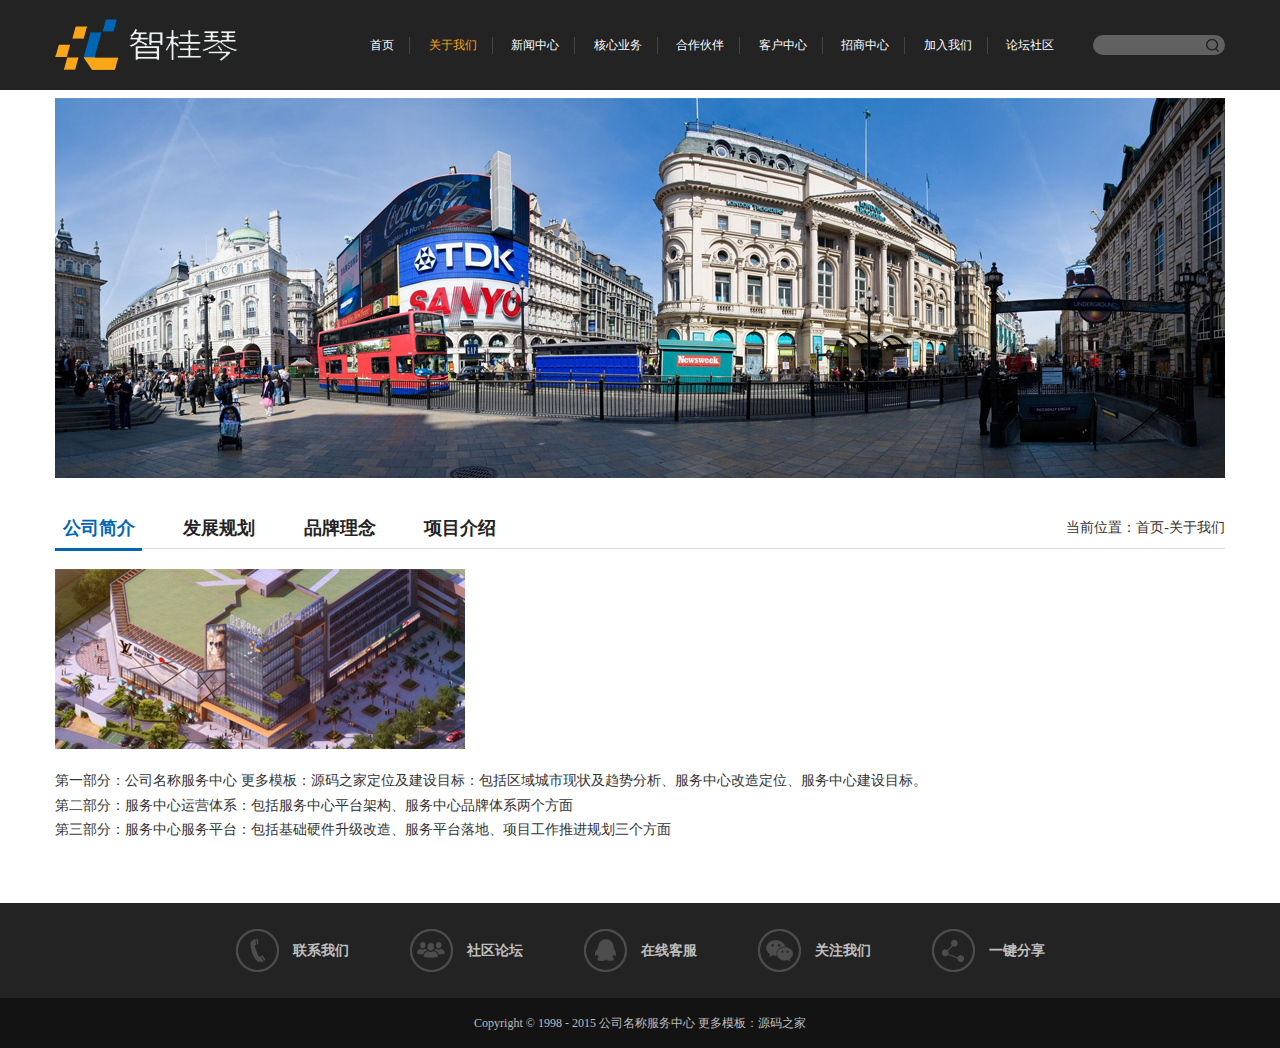
==== about.html @ 3accf7d2 "智桂琴" ====
<html xmlns="http://www.w3.org/1999/xhtml">
<head>
<meta http-equiv="X-UA-Compatible" content="IE=edge">
<meta http-equiv="Content-Type" content="text/html; charset=utf-8" />
<meta name="viewport" content="width=device-width; initial-scale=1.0; maximum-scale=1.0; user-scalable=0;">
<title>智桂琴</title>
<link rel="stylesheet" type="text/css" href="Assets/css/reset.css"/>
<script type="text/javascript" src="Assets/js/jquery-1.8.3.min.js"></script>
<script type="text/javascript" src="Assets/js/js_z.js"></script>
<link rel="stylesheet" type="text/css" href="Assets/css/thems.css">
<link rel="stylesheet" type="text/css" href="Assets/css/responsive.css">
</head>

<body>
<!--头部-->
<div class="header">
    <div class="head clearfix">
        <div class="logo"><a href=""><img src="Assets/images/zgq_logo.png" alt="智桂琴养老服务有限公司"/></a></div>
        <div class="head_r clearfix">
        	<div class="search">
                <input name="" type="text">
                <input name="" type="submit" value="">
            </div>
            <div class="nav_m">
            <div class="n_icon">导航栏</div>
            <ul class="nav clearfix">
                <li><a href="index.html">首页</a></li>
                <li class="now"><a href="about.html">关于我们</a></li>
                <li><a href="news.html">新闻中心</a></li>
                <li class="er"><a href="service.html">核心业务</a></li>
                <li><a href="join.html">合作伙伴</a></li>
                <li><a href="customer.html">客户中心</a></li>
                <li><a href="attrct.html">招商中心</a></li>
                <li><a href="invite.html">加入我们</a></li>
                <li><a href="">论坛社区</a></li>
            </ul>
            <div class="er_m">
                <div class="hx">
                	<i>&nbsp;</i>
                	<div class="b_head">
                    	核心业务<em>Core business</em>
                    </div>
                    <div class="hx_m clearfix">
                    	<ul class="hx_ml">
                        	<li><a href="">孵化器</a></li>
                            <li><a href="">智造联盟</a></li>
                            <li><a href="">创客公寓</a></li>
                            <li><a href="">商业街</a></li>
                            <li><a href="">商务办公</a></li>
                            <li><a href="">电子商务</a></li>
                        </ul>
                        <div class="hx_mr"><img src="Assets/upload/pic3.jpg" alt=""/></div>
                    </div>
                </div>
            </div>
        </div>
        </div>
    </div>
</div>
<!--头部-->
<div class="banner banner_s"><img src="Assets/upload/banner_a.jpg" alt=""/></div>
<div class="space_hx">&nbsp;</div>
<div class="scd clearfix">
	<div class="scd_top">
    	<div class="s_nav">
        	<a href="" class="active"><span>公司简介</span></a>
            <a href=""><span>发展规划</span></a>
            <a href=""><span>品牌理念</span></a>
            <a href=""><span>项目介绍</span></a>
        </div>
        <div class="pst">
        	当前位置：<a href="">首页</a>-<a href="">关于我们</a>
        </div>
    </div>
    <div class="about">
    	<img src="Assets/upload/pic8.jpg" width="410" height="180" alt=""/>
        <br/>
        <p style="clear:both; margin-top:20px;">第一部分：公司名称服务中心  更多模板：<a href="http://www.mycodes.net/" target="_blank">源码之家</a>定位及建设目标：包括区域城市现状及趋势分析、服务中心改造定位、服务中心建设目标。</p>
        <p>第二部分：服务中心运营体系：包括服务中心平台架构、服务中心品牌体系两个方面</p>
        <p>第三部分：服务中心服务平台：包括基础硬件升级改造、服务平台落地、项目工作推进规划三个方面</p>
    </div>
</div>
<div class="fn_bg">
	<ul class="f_nav clearfix">
    	<li>
        	<a href="">
            	<img src="Assets/images/f_1.png" alt=""/>
                <span>联系我们</span>
            </a>
        </li>
        <li>
        	<a href="">
            	<img src="Assets/images/f_2.png" alt=""/>
                <span>社区论坛</span>
            </a>
        </li>
        <li>
        	<a href="">
            	<img src="Assets/images/f_3.png" alt=""/>
                <span>在线客服</span>
            </a>
        </li>
        <li>
        	<a href="">
            	<img src="Assets/images/f_4.png" alt=""/>
                <span>关注我们</span>
            </a>
        </li>
        <li>
        	<a href="">
            	<img src="Assets/images/f_5.png" alt=""/>
                <span>一键分享</span>
            </a>
        </li>
    </ul>
</div>
<div class="bq">Copyright © 1998 - 2015   公司名称服务中心  更多模板：<a href="http://www.mycodes.net/" target="_blank">源码之家</a></div>
</body>
</html>
---- Assets/css/thems.css ----
body{font-family:"Microsoft Yahei";font-size:14px;color:#333; padding:0; margin:0;}
input , textarea , select{font-family:"Microsoft Yahei"; color:#5B5B5B; font-size:14px;}
a{ color:#333;}
a:hover{ color:#F39800;}
div{-webkit-transition: all .3s ease-in-out 0s;-moz-transition: all .3s ease-in-out 0s;-ms-transition: all .3s ease-in-out 0s;-o-transition: all .3s ease-in-out 0s;transition: all .3s ease-in-out 0s;}
/*头部*/
.header{ width:100%; margin:0px auto; position:relative; background:#232323;}
.header .head{ width:1170px; height:90px; margin:0px auto; text-align:left; position:relative;}
.header .head .head_r{ width:965px; float:right; position:relative;}
.head .logo{ width:191px; height:52px; float:left; margin-top:19px;}
.head .logo img{ width:191px; height:52px; vertical-align:top;}
.head .nav_m{ width:735px; float:left; margin-left:95px; position:relative;}
.head .nav{ width:100%; float:left; text-align:left;}
.head .nav li{ display:inline-block; *display:inline; zoom:1; height:92px; vertical-align:top;}
.head .nav li a{ font-size:12px; color:#fff; display:inline-block; *display:inline; zoom:1; height:17px; line-height:17px; padding:0px 15px; border-right:1px solid #444; vertical-align:top; margin-top:37px;}
.head .nav li.now a,.head .nav li a:hover{ color:#F9A519;}
.nav_m .n_icon{ display:inline-block; *display:inline; zoom:1; height:18px; line-height:18px; color:#FFF; padding-left:25px; background:url(../images/nav_ico.png) no-repeat left center; position:absolute; right:10px; top:15px; z-index:9999; cursor:pointer; display:none;}
.nav_m .er_m{ position:absolute; background:#FFF; left:0; top:90px; z-index:9999999; display:none;}
.er_m .hx{ width:610px; padding:10px 25px 20px; position:relative;}
.er_m .hx i{ display:block; width:12px; height:7px; background:url(../images/icon3.png) no-repeat; position:absolute; left:260px; top:-7px;}
.er_m .hx .b_head{ width:100%; height:45px; line-height:45px; border-bottom:1px solid #ddd; font-size:18px; color:#F39800; margin-bottom:8px;}
.er_m .hx .b_head em{ margin-left:8px; font-size:14px; color:#AAAAAA;}
.er_m .hx .hx_m{ width:100%;}
.er_m .hx .hx_m .hx_ml{ width:250px; float:left; border-right:1px solid #ddd; margin-right:40px; min-height:153px;}
.er_m .hx .hx_m .hx_ml li{ width:50%; float:left; height:30px; line-height:30px;}
.er_m .hx .hx_m .hx_ml li a{ display:block; width:70%; padding:0 15%; height:30px; line-height:30px; background:url(../images/icon2.png) no-repeat 5px center; font-size:14px;}
.er_m .hx .hx_m .hx_mr{ width:312px; float:right; text-align:right;}
.er_m .hx .hx_m .hx_mr img{ width:312px; height:153px; vertical-align:top;}
.head .search{ width:132px; height:20px; background:#616161; float:right; margin-top:35px; position:relative; border-radius:20px; -moz-border-radius:20px; -webkit-border-radius:20px;}
.head .search input[type="text"]{ width:132px; height:20px; border-radius:20px; -moz-border-radius:20px; -webkit-border-radius:20px; position:absolute; left:0; top:0; line-height:20px; font-size:12px; color:#fff; border:0; background:none;}
.head .search input[type="submit"]{ width:25px; height:20px; cursor:pointer; background:url(../images/icon1.png) no-repeat center center; position:absolute; right:0; top:0; border:0;}
/*幻灯片*/
.banner{ width:1170px; margin:0px auto; margin-top:8px;}
.banner_s img{ width:100%; height:auto; vertical-align:top;}
.owl-carousel .owl-wrapper:after {content: ".";display: block;clear: both;visibility: hidden;line-height: 0;height: 0;}
/* display none until init */
.owl-carousel{display: none;position: relative;width: 100%;-ms-touch-action: pan-y;}
.owl-carousel .owl-wrapper{display: none;position: relative;-webkit-transform: translate3d(0px, 0px, 0px);}
.owl-carousel .owl-wrapper-outer{overflow: hidden;position: relative;width: 100%;}
.owl-carousel .owl-wrapper-outer.autoHeight{-webkit-transition: height 500ms ease-in-out;-moz-transition: height 500ms ease-in-out;-ms-transition: height 500ms ease-in-out;-o-transition: height 500ms ease-in-out;transition: height 500ms ease-in-out;}
.owl-carousel .owl-item{float: left;}
.owl-controls .owl-page,.owl-controls .owl-buttons div{cursor: pointer;}
.owl-controls {-webkit-user-select: none;-khtml-user-select: none;-moz-user-select: none;-ms-user-select: none;user-select: none;-webkit-tap-highlight-color: rgba(0, 0, 0, 0);}
/* mouse grab icon */
.grabbing {cursor:url(grabbing.png) 8 8, move;}
/* fix */
.owl-carousel  .owl-wrapper,.owl-carousel  .owl-item{-webkit-backface-visibility: hidden;-moz-backface-visibility:    hidden;-ms-backface-visibility:     hidden;-webkit-transform: translate3d(0,0,0); -moz-transform: translate3d(0,0,0); -ms-transform: translate3d(0,0,0);}
#owl-demo { position: relative; width: 100%; margin-left: auto; margin-right: auto;}
#owl-demo .item{ position: relative; display: block;}
#owl-demo img { display: block; width: 100%;}
#owl-demo b { position: absolute; left: 0; bottom: 0; width: 100%; height: 78px; background-color: #000; opacity: .5; filter: alpha(opacity=50);}
#owl-demo span { position: absolute; left: 0; bottom: 37px; width: 100%; font: 18px/32px "微软雅黑","黑体"; color: #fff; text-align: center;}
.owl-pagination { position: absolute; left: 0; bottom: 0px; width: 100%; height: 22px; text-align: center;}
.owl-page { display: inline-block; width:100px; height:4px; margin: 0 5px; background:#FFF; *display: inline; *zoom: 1;}
.owl-pagination .active { background:#F9A519;}
.owl-buttons { display: none;}
.owl-buttons div { position: absolute; top: 50%; width: 24px; height: 48px; margin-top: -40px; text-indent: -9999px;}
/*.owl-prev { left: 10px; background-image: url(../images/bg17.png);}
.owl-next { right: 10px; background-image: url(../images/bg18.png);}
.owl-prev:hover { background-image: url(../images/bg17.png);}
.owl-next:hover { background-image: url(../images/bg18.png);}*/
@media screen and (max-width: 579px) {.owl-pagination{bottom:0px;height:15px;}}
/*幻灯片*/
.i_ma{ width:1170px; margin:0px auto; text-align:center;}
.i_ma .i_name{ width:100%; text-align:center; padding:15px 0; color:#272727; font-size:20px; font-weight:bold;}
.i_ma .i_name em{ color:#F9A519; font-weight:bold;}
.i_ma .i_name p{ height:15px; line-height:15px; font-size:12px; color:#9B9B9B; font-weight:normal;}
.i_ma ul{ width:100%;}
.i_ma ul li{ width:180px; height:180px; float:left; border:1px solid #ddd; text-align:center; margin-right:15px;}
.i_ma ul li a{ display:block; width:180px; height:180px;}
.i_ma ul li img{ width:91px; height:60px; vertical-align:top; margin-top:25px;}
.i_ma ul li h6{ width:100%; height:50px; line-height:50px; text-align:center; font-size:16px;}
.i_ma ul li .des{ width:125px; height:31px; font-size:12px; color:#BABABA; line-height:100%; margin:0px auto; text-align:center; overflow:hidden;}
.i_mb{ width:1170px; margin:0px auto;}
.i_mb .i_mbl{ width:308px; height:230px; border:1px solid #ddd; float:left;}
.i_mbl .b_head,.i_mbr .b_head{ width:100%; height:38px; line-height:38px; border-bottom:1px solid #ddd; text-align:left; font-size:12px; color:#929292;}
.i_mbl .b_head span,.i_mbr .b_head span{ font-size:16px; color:#333; margin-left:20px; padding-right:10px;}
.i_mbl ul{ width:100%;}
.i_mbl ul li{ width:100%; height:36px; line-height:36px; border-bottom:1px solid #ddd; position:relative;}
.i_mbl ul li:hover{ background:url(../images/icon4.png) no-repeat 20px center;}
.i_mbl ul li p{ width:155px; height:36px; line-height:36px; white-space:nowrap; overflow:hidden; text-overflow:ellipsis; margin-left:38px;}
.i_mbl ul li em{ display:block; text-align:right; position:absolute; right:10px; top:0; font-size:12px;}
.i_mb .i_mbc{ width:566px; height:230px; float:left; margin-left:15px; color:#FFF;}
.i_mbc .i_mbc1{ width:100%; height:78px; border-bottom:1px solid #FFF;}
.i_mbc1 dl{ width:453px; height:78px; background:#0065B3; float:left;}
.i_mbc1 dl dt{ width:110px; float:left; margin-left:25px; font-size:12px; margin-top:18px; }
.i_mbc1 dl dt b{ display:block; height:22px; line-height:22px; font-size:14px;}
.i_mbc1 dl dd{ width:290px; float:left;}
.i_mbc1 dl dd .m_search{ width:280px; height:34px; border:1px solid #0075CE; position:relative; margin-top:20px; border-radius:5px; -moz-border-radius:5px; -webkit-border-radius:5px; background:#005494; margin-left:15px;}
.i_mbc1 dl dd .m_search input[type="text"]{ width:235px; height:34px; border:0; position:absolute; left:0; top:0; background:none; padding:0 5px;}
.i_mbc1 dl dd .m_search input[type="submit"]{ width:45px; height:34px; border:0; cursor:pointer; background:url(../images/icon5.png) no-repeat center center; position:absolute; right:0; top:0;}
.i_mbc .i_mbc1 .sq{ width:112px; height:78px; background:#F9A519; float:right;border-left:1px solid #FFF;}
.i_mbc .i_mbc1 .sq a{ display:block; width:112px; height:78px; text-align:center; line-height:78px; font-size:14px; color:#FFF;}
.i_mbc ul{ width:100%; background:#474747;}
.i_mbc ul li{ width:188px; height:76px; float:left; border-right:1px solid #FFF; border-bottom:1px solid #FFF;}
.i_mbc ul li a{ display:block; width:188px; height:76px; color:#FFF; text-align:center;}
.i_mbc ul li a:hover{ background:#0065B3;}
.i_mbc ul li img,.i_mbc ul li span{ display:inline-block; *display:inline; zoom:1; height:42px; line-height:42px; vertical-align:top; margin-top:17px;}
.i_mbc ul li img{ margin-right:15px;}
.i_mb .i_mbr{ width:260px; height:230px; float:right; border:1px solid #ddd; position:relative;}
.tabBox_t , .tabBox  {width:100%;text-align:left;}
.tabBox .tabNav { position:absolute; left:0; bottom:0; text-align:center; padding:10px 0; width:100%;}
.tabBox .tabNav li { display:inline-block; *display:inline; zoom:1; height:21px; line-height:21px; border-right:1px solid #ddd; padding:0 20px; cursor:pointer; color:#333; font-weight:bold;}
.tabBox .tabNav li.now { color:#F9A519;}
.tabBox .tabCont { display:none;}
.tabBox .tabCont .videoRow-box{ width:224px; height:130px; margin:0px auto; margin-top:15px;}
.videoRow-box video,.videoRow-box embed{width:100%;height:100%;}
.rel{position:relative;}
.play-btn{position:absolute;top:50%;left:50%;opacity:0.9;color:#2b2b2b;margin:-27px 0 0 -27px;border-radius:50%;text-align:center;line-height:1;width:54px; height:54px;}
.videoRow-box .play-btn img{ width:54px; height:54px; vertical-align:top;}
.videoImg{position:relative;display:block;z-index:9;}
.videoPlay{opacity:0;position:absolute;top:0;left:0;z-index:1;-webkit-transition:all .5s;-o-transition:all .5s;-ms-transition:all .5s;transition:all .5s;}
.videoImg.play{opacity:0;z-index:-1;}
.videoPlay.play{opacity:1;}
.friend{ width:1170px; margin:0px auto; margin-bottom:5px;}
.friend .b_head{ width:100%; height:40px; line-height:40px; text-align:left; border-bottom:1px solid #ddd; position:relative;}
.friend .b_head span{ display:inline-block; *display:inline; zoom:1; height:40px; line-height:40px; border-bottom:1px solid #F9A519; font-size:16px; color:#333; font-weight:bold; padding-right:40px; position:absolute; left:0; top:0; z-index:99;}
.friend .frd_m{ width:100%; text-align:left; padding:10px 0;}
.friend .frd_m a{ display:inline-block; *display:inline; zoom:1; font-size:14px; margin-bottom:10px; margin-right:25px;}
.bq{ width:100%; background:#131313; height:50px; line-height:50px; text-align:center; font-size:12px; color:#BEBEBE;}
.bq a{ color:#BEBEBE;}
.fn_bg{ width:100%; background:#232323; padding-top:25px;}
.fn_bg .f_nav{ width:1170px; margin:0px auto; text-align:center;}
.fn_bg .f_nav li{ display:inline-block; *display:inline; zoom:1; height:45px; line-height:45px; margin:0 28px 25px;}
.fn_bg .f_nav li img{ width:45px; height:45px; vertical-align:top;}
.fn_bg .f_nav li span{display:inline-block; *display:inline; zoom:1; height:45px; line-height:45px; vertical-align:top; font-size:14px; color:#BEBEBE; font-weight:bold; margin-left:10px;}
.fn_bg .f_nav li a:hover span{ color:#FFF;}
.scd{ width:1170px; margin:0px auto; padding:10px 0 20px;}
.scd .scd_top{ width:100%; height:40px; line-height:40px; border-bottom:1px solid #ddd; position:relative; text-align:left;}
.scd .scd_top span{ display:inline-block; *display:inline; zoom:1; height:40px; line-height:40px; padding-right:20px; font-size:20px; color:#232323; font-weight:bold; border-bottom:3px solid #232323; position:absolute; left:0; top:0; z-index:99;}
.scd .scd_top .s_nav{ width:70%; text-align:left; height:40px; line-height:40px;}
.scd .scd_top .s_nav a{ display:inline-block; *display:inline; zoom:1; width:87px; text-align:center; margin-right:30px; height:40px; line-height:40px; position:relative; white-space:nowrap;}
.scd .scd_top .s_nav a span{ width:100%; height:40px; line-height:40px; font-size:18px; color:#232323; padding-right:0; border:0;}
.scd .scd_top .s_nav a.active span{ color:#0065B3; border-bottom:3px solid #0065B3; position:absolute; left:0; top:0; z-index:99;}
.scd .scd_top .pst{ width:50%; height:40px; line-height:40px; text-align:right; position:absolute; right:0; top:0; font-size:14px;}
.scd .scd_m{ width:100%; padding-top:10px;}
.scd_m .scd_ml{ width:850px; float:left; text-align:left; font-size:14px; line-height:175%; border-right:1px solid #ddd; padding-right:38px;}
.scd_m .scd_ml h1{ width:100%; text-align:center; padding:35px 0; font-size:20px; color:#EC9D19; font-weight:normal; margin-bottom:15px;}
.scd_m .scd_ml .time{ width:100%; height:30px; line-height:30px; position:relative;}
.scd_m .scd_ml .time span{ display:inline-block; *display:inline; zoom:1; height:30px; line-height:30px; margin-right:10px; color:#858585;}
.scd_m .scd_ml .time .font{ width:40%; position:absolute; right:0; top:0; text-align:right;}
.scd_m .scd_ml .time .font span,.scd_m .scd_ml .time .font em{display:inline-block; *display:inline; zoom:1; height:20px; line-height:20px; vertical-align:top; margin-top:5px; margin:0 2px;}
.scd_m .scd_ml .time .font em{ width:40px; text-align:center; font-size:14px;color:#858585; cursor:pointer; font-size:12px;}
.scd_m .scd_ml .time .font em.on{ border:1px solid #333; color:#333;}
.scd_m .scd_ml .ctn{ width:100%;-webkit-transition: all .3s ease-in-out 0s;-moz-transition: all .3s ease-in-out 0s;-ms-transition: all .3s ease-in-out 0s;-o-transition: all .3s ease-in-out 0s;transition: all .3s ease-in-out 0s;}
.scd_m .scd_ml .ctn .des{ width:100%; padding:15px 0; background:#ECECEC; border:1px solid #ddd; margin:10px 0;}
.scd_m .scd_ml .ctn .des p{ width:830px; margin:0px auto; line-height:175%;}
.scd_m .scd_ml .ctn_m{ width:100%; margin-top:20px; text-align:left;}
.scd_m .scd_ml .ctn_m img{ max-width:100%; height:auto; vertical-align:top;}
.scd_m .scd_mr{ width:245px; float:right;}
.scd_mr .box_h{ width:100%; height:45px; line-height:45px; position:relative; border-bottom:1px solid #ddd; margin-bottom:15px;}
.scd_mr .box_h span{ display:inline-block; *display:inline; zoom:1; height:45px; line-height:45px; padding-right:20px; border-bottom:3px solid #EC9D19; font-size:20px; color:#232323; font-weight:bold; position:absolute; left:0; top:0;}
.scd_mr .box_h a{display:inline-block; *display:inline; zoom:1; width:46px; height:18px; background:#C4C4C4; text-align:center; line-height:18px; font-size:12px; color:#FFF; position:absolute; right:0; bottom:8px;}
.scd_mr .box_m{ width:100%; margin-bottom:5px;}
.scd_mr .box_m img{ width:100%; height:auto; vertical-align:top;}
.scd_mr .box_m ul{ width:100%;}
.scd_mr .box_m ul li{ width:100%; height:30px; line-height:30px; white-space:nowrap; overflow:hidden; text-overflow:ellipsis; background:url(../images/icon8.png) no-repeat left center;}
.scd_mr .box_m ul li a{ font-size:14px; margin-left:13px;}
.news{ width:100%;}
.news .news_l{ width:540px; float:left;}
.news .news_r{ width:540px; float:right;}
.pages{ width:100%; text-align:center; margin-bottom:25px;}
.pages a{ display:inline-block; *display:inline; zoom:1; width:65px; height:27px; border:1px solid #ddd; text-align:center; line-height:27px; font-size:14px; color:#666; margin:0 5px;}
.pages a:hover{ color:#EC9D19; border:1px solid #EC9D19;}
.news .new_m{ width:100%; padding-top:20px;}
.news .n_m{ width:100%; padding-bottom:23px; margin-bottom:23px; border-bottom:1px dashed #ddd;}
.news .n_m .title{ width:100%; height:25px; line-height:25px; text-align:left; margin-bottom:8px;}
.news .n_m .title span,.news .n_m .title p{ display:inline-block; *display:inline; zoom:1; height:25px; line-height:25px; vertical-align:top;}
.news .n_m .title span{ width:85px; text-align:center; font-size:12px; color:#fff; background:#222222;}
.news .n_m .title p{ width:445px; margin-left:5px; white-space:nowrap; overflow:hidden; text-overflow:ellipsis;}
.news .n_m .title p a{ font-size:16px;}
.news .n_m .des{ width:100%; height:65px; font-size:14px; line-height:170%; color:#888; overflow:hidden;}
.slidegrid {float: left;position: relative;overflow: hidden;}
.slideitems {width: 200000000em;position: absolute;}
.slideitems li {float: left;}
.mainPhoto {width:540px;height:420px;margin: 0 auto;	position: relative;overflow: hidden; margin-bottom:17px;}
.mainPhoto span.goleft, .mainPhoto span.goright {display: block;width:48px;height:48px;position: absolute;top:50%; margin-top:-24px; z-index:999;}
.mainPhoto span.goleft {left: 0;}
.mainPhoto span.goright {right: 0}
.mainPhoto .go {width:540px;height:420px;position: relative;left:0;overflow: hidden}
.mainPhoto .go li{ width:540px; height:420px;}
.mainPhoto .go li .n_m{ background:#212121; margin-top:1px; height:120px; padding-bottom:0; margin-bottom:0; border:0; color:#D2D2D2; font-size:13px;}
.mainPhoto .go li .tu,.mainPhoto .go li .tu img{ width:540px; height:290px; vertical-align:top;}
.mainPhoto .go li .n_m .title{ width:490px; padding:20px 25px 5px;}
.mainPhoto .n_m .title span{ background:#ED9D19; color:#333;}
.mainPhoto .n_m .title p{ width:380px;}
.mainPhoto .n_m .title p a{ font-size:18px; color:#ED9D19;}
.mainPhoto .n_m .des{ width:490px; margin-left:25px; height:45px; overflow:hidden;}
.about{ width:100%; text-align:left; padding:20px 0 40px; font-size:14px; color:#333333; line-height:175%;}
.about img{ max-width:100%; height:auto; vertical-align:top;}
.join{ width:100%; padding:20px 0 40px;}
.join .join_a{ width:100%; padding-bottom:30px; border-bottom:1px solid #ddd;}
.join_a dt{ width:540px; float:left; text-align:left; font-size:14px; color:#333333;}
.join_a dt .title{ width:100%; padding:20px 0; font-weight:bold;}
.join_a dd{ width:540px; float:right; text-align:left; padding-top:30px;}
.join_a dd a{ display:inline-block; *display:inline; zoom:1; width:83px; height:83px; background:#232323; border-radius:100px; -moz-border-radius:100px; -webkit-border-radius:100px; text-align:center; vertical-align:top; margin-bottom:20px;transition: 0.7s;-moz-transition:  0.7s;-webkit-transition:  0.7s;-o-transition:  0.7s; margin-right:10px;}
.join_a dd a span{ display:inline-block; *display:inline; zoom:1; width:40px; font-size:18px; color:#FFF; vertical-align:top; margin-top:17px;}
.join_a dd a:hover{ background:#0065B3;}
.join_b{ width:100%; margin-top:25px;}
.join_b li{ width:168px; height:113px; border:1px solid #ddd; float:left; margin-right:30px; margin-bottom:30px;}
.join_b li img{ width:168px; height:113px; vertical-align:top;}
.join_c{ width:100%; margin-top:20px;}
.join_c a{display:inline-block; *display:inline; zoom:1; vertical-align:top; width:243px; height:88px; text-align:left; line-height:88px; background:#595959; margin-right:20px;transition: 0.7s;-moz-transition:  0.7s;-webkit-transition:  0.7s;-o-transition:  0.7s;}
.join_c a img,.join_c a span{display:inline-block; *display:inline; zoom:1; vertical-align:top; height:51px; line-height:51px; margin-top:18px; font-size:30px; color:#FFF;}
.join_c a img{ width:45px; margin:18px 20px 18px 25px;}
.join_c a:hover{ background:#0065B3;}
.join_d{ width:100%; margin-top:20px;}
.join_d li{ width:575px; float:left; margin-right:20px; position:relative; margin-bottom:20px; overflow:hidden;}
.join_d li .tu,.join_d li .tu img{ width:575px; height:408px; vertical-align:top;}
.join_d li .wen{ width:100%; height:100%; position:absolute; left:0; z-index:99; background:url(../images/bg_a.png) repeat; color:#FFF;transition: 0.7s;-moz-transition:  0.7s;-webkit-transition:  0.7s;-o-transition:  0.7s; top:320px;}
.join_d li:hover .wen{ top:0;}
.join_d li .wen .title{ width:485px; height:90px; line-height:90px; margin:0px auto; text-align:left; white-space:nowrap; overflow:hidden; text-overflow:ellipsis; font-size:22px;}
.join_d li .wen .des{ width:485px; margin:0px auto; height:180px; padding:25px 0; border-top:1px solid #ddd; border-bottom:1px solid #ddd; overflow:hidden;}
.join_d li .wen .des p{ font-size:16px; line-height:180%;}
.invite{ width:100%; margin-top:20px;}
.invite table{ width:100%; font-size:14px;}
.invite th,.invite td{ padding:15px 0; text-align:left;}
.invite th{ border-bottom:1px solid #bbb; font-weight:bold;}
.invite td{ border-bottom:1px dashed #bbb;}
.invite td a{ display:inline-block; *display:inline; zoom:1; padding-right:10px; background:url(../images/icon11.png) no-repeat right center;}
.invite .zp{ width:100%; display:none;}
.invite .zp li{ width:100%; margin-bottom:20px; padding-bottom:20px; border-bottom:1px dashed #ddd; line-height:175%; color:#333;}
.invite .zp li a{ display:inline-block; *display:inline; zoom:1; width:65px; height:25px; border:1px solid #E49105; background:#FAA619; color:#FFF; border-radius:5px; -moz-border-radius:5px; -webkit-border-radius:5px; vertical-align:top; text-align:center;}
.invite .zp li p{ width:100%; height:28px; line-height:28px;}
.invite .zp li p b{ display:inline-block; *display:inline; zoom:1; height:28px; line-height:28px; vertical-align:top; width:100px; text-align:right; margin-right:5px;}
.attrct{ width:100%;}
.attrct li{ width:100%; padding-bottom:25px; margin-bottom:25px; border-bottom:1px solid #ddd;}
.attrct li .name{ width:80%; padding-left:45px; height:30px; line-height:30px; white-space:nowrap; overflow:hidden; text-overflow:ellipsis; background:url(../images/icon12.png) no-repeat 10px center;}
.attrct li .name a{ font-size:16px; color:#212121; font-weight:bold;}
.attrct li.on .name a,.attrct li .name a:hover{ color:#0065B3;}
.attrct li .des{ width:80%; padding-left:45px; background:url(../images/icon13.png) no-repeat 10px 3px; display:none; margin-top:10px;}
.attrct li .des p{ width:100%; font-size:14px; color:#333333; line-height:175%;}
.attrct li.on .des{ display:block;}
.book{ width:100%;}
.book li{ width:100%; padding:7px 0; text-align:left; font-size:16px;}
.book li .title{ width:100px; height:40px; line-height:40px; text-align:right; display:block; float:left;}
.book li .li_r{ width:900px; float:left; margin-left:10px;}
.book li .li_r p{ width:100%; font-size:12px; line-height:175%; margin-top:5px;}
.book li .li_r input{ width:325px; height:40px; border:1px solid #ddd; padding:0 5px;}
.book li .li_r .chang{ width:505px; border:1px solid #ddd;}
.book li .li_r input[type="submit"]{ width:150px; height:40px; text-align:center; line-height:40px; background:#232323; border:1px solid #232323; cursor:pointer; color:#FFF;}
---- Assets/css/responsive.css ----
@media screen and (max-width:1200px){
.header .head,.banner,.i_ma,.i_mb,.friend,.fn_bg .f_nav,.scd{width:960px;}
.head .nav_m{ width:615px; margin-left:0;}
.head .nav li a{ padding:0 9px;}
.er_m .hx i{ left:215px;}
.i_ma ul li{ margin-right:10px;}
.i_ma ul li,.i_ma ul li a{ width:149px; height:149px;}
.i_ma ul li img{ width:72px; height:48px; margin-top:15px;}
.i_ma ul li h6{ height:40px; line-height:40px;}
.i_mb .i_mbl{ width:268px;}
.i_mbl .b_head span, .i_mbr .b_head span{ margin-left:10px;}
.i_mbl ul li p{ margin-left:28px;}
.i_mbl ul li:hover{ background-position:10px center;}
.i_mb .i_mbc{ margin-left:10px;}
.i_mb .i_mbr{ width:240px;}
.i_mb .i_mbc{ width:428px;}
.i_mbc1 dl{ width:325px;}
.i_mbc1 dl dt{ margin-left:10px;}
.i_mbc1 dl dd{ width:200px;}
.i_mbc1 dl dd .m_search{ width:180px;}
.i_mbc1 dl dd .m_search input[type="text"]{ width:140px;}
.i_mbc .i_mbc1 .sq,.i_mbc .i_mbc1 .sq a{ width:102px;}
.i_mbc ul li,.i_mbc ul li a{ width:142px;}
.i_mbc ul li img{ margin-right:5px;}
.header .head .head_r{ width:755px;}
.join_a dd,.join_a dt,.news .news_l,.news .news_r,.mainPhoto,.mainPhoto .go li{ width:465px;}
.join_b li{ margin-right:10px; margin-bottom:10px;}
.join_b li,.join_b li img{ width:149px; height:100px;}
.news .n_m .title p{ width:355px;}
.mainPhoto .go li .tu, .mainPhoto .go li .tu img{ width:465px; height:249px;}
.mainPhoto .go li .n_m .title{ width:415px;}
.mainPhoto .n_m .title p{ width:315px;}
.mainPhoto .n_m .des{ width:420px;}
.scd_m .scd_ml{ width:650px; padding-right:30px;}
.scd_m .scd_ml .ctn .des p{ width:620px;}
.join_d li{ width:470px;}
.join_d li .tu,.join_d li .tu img{ width:470px; height:333px;}
.join_d li .wen{ top:263px;}
.join_d li .wen .title{ width:400px; height:70px; line-height:70px;}
.join_d li .wen .des{ width:400px; padding:18px 0;}
.book li .li_r{ width:800px;}
}
@media screen and (max-width:990px){
.header .head,.banner,.i_ma,.i_mb,.friend,.fn_bg .f_nav,.scd{width:740px;}
.fn_bg .f_nav li{ margin:0 10px 25px;}
.head .search{ margin-top:20px;}
.header .head .head_r{ width:545px;}
.head .nav_m{ width:100%;}
.nav_m .er_m{ display:none !important;}
.nav_m .n_icon{ display:block;}
.head .nav{ position:absolute; width:740px; height:30px; right:0; top:51px; text-align:right; background:rgba(0,0,0,0.7); display:none; z-index:9999;}
.head .nav li a{ margin-top:6px;}
.head .nav li{ height:30px;}
.i_ma ul li, .i_ma ul li a{ width:205px; height:180px;}
.i_ma ul li{ margin:0 19px 20px;}
.i_ma ul li img{ width:91px; height:60px; margin-top:25px;}
.i_mb .i_mbl{ width:378px; margin-left:19px;}
.i_mb .i_mbr{ width:280px; margin-right:22px;}
.i_mb .i_mbc{ width:702px; margin-left:19px; margin-top:35px;}
.i_mbc ul li, .i_mbc ul li a{ width:233px;}
.i_mbc1 dl{ width:599px;}
.i_mbc1 dl dd .m_search{ width:440px;}
.i_mbc1 dl dd .m_search input[type="text"]{ width:400px;}
.scd .scd_top .s_nav{ width:60%;}
.scd .scd_top .pst{ width:40%;}
.join_a dd,.join_a dt,.news .news_l,.news .news_r,.mainPhoto,.mainPhoto .go li{ width:355px;}
.join_b li,.join_b li img{ width:168px; height:113px;}
.join_b li{ margin:7px !important;}
.news .n_m .title p{ width:255px;}
.scd .news .scd_top .pst{ width:60%;}
.news .n_m{ padding-bottom:15px; margin-bottom:15px;}
.mainPhoto .go li .tu, .mainPhoto .go li .tu img{ width:355px; height:190px;}
.mainPhoto span.goleft, .mainPhoto span.goright{ margin-top:-75px;}
.mainPhoto .go li .n_m .title{ width:325px; padding:20px 15px 5px;}
.mainPhoto .n_m .title p{ width:230px;}
.mainPhoto .n_m .title p a{ font-size:16px;}
.mainPhoto .n_m .des{ width:335px; margin-left:15px;}
.mainPhoto{ height:372px;}
.scd_m .scd_ml{ width:455px; padding-right:20px;}
.scd_m .scd_ml .ctn .des p{ width:415px;}
.scd_m .scd_ml .time .font{ width:100%; text-align:left; position:static; margin-top:10px;}
.scd_m .scd_ml .time{ height:auto;}
.scd .scd_top .s_nav{ width:100%;}
.scd .scd_top{ margin-bottom:50px;}
.scd .scd_top .pst{ width:100%; text-align:left; border-bottom:1px dashed #ddd; top:45px;}
.scd .scd_top .s_nav a span{ font-size:16px;}
.scd .scd_top .s_nav a{ margin-right:25px;}
.join_d li{ width:360px;}
.join_d li .tu,.join_d li .tu img{ width:360px; height:255px;}
.join_d li .wen{ top:200px;}
.join_d li .wen .title{ width:330px; height:55px; line-height:55px;}
.join_d li .wen .des{ width:330px; padding:10px 0; height:155px;}
.join_d li .wen .des p{ font-size:14px;}
.book li .li_r{ width:600px;}
}
@media screen and (max-width:770px) {
.header .head,.banner,.i_ma,.i_mb,.friend,.fn_bg .f_nav,.scd{width:480px;}
.header .head .head_r{ width:280px;}
.head .nav{ width:100px; height:auto;}
.head .nav li{ width:100%; height:30px; line-height:30px; border:0;}
.head .nav li a{ width:90%; padding:0 5%; text-align:center; border:0;}
.i_ma ul li, .i_ma ul li a{ width:148px; height:148px;}
.i_ma ul li{ margin:0 5px 15px;}
.i_ma ul li img{ width:72px; height:48px; margin-top:15px;}
.i_mb .i_mbl{ width:265px; margin-left:5px;}
.i_mb .i_mbr{ width:193px; margin-right:5px;}
.tabBox .tabCont .videoRow-box,.videoImg img{ width:183px; height:106px;}
.tabBox .tabNav li{ padding:0 10px;}
.tabBox .tabNav{ bottom:20px;}
.i_mb .i_mbc{ width:470px; margin-left:5px;}
.i_mbc1 dl{ width:367px;}
.i_mbc1 dl dd .m_search{ width:215px;}
.i_mbc1 dl dd .m_search input[type="text"]{ width:170px;}
.i_mbc ul li, .i_mbc ul li a{ width:156px;}
.fn_bg .f_nav{ text-align:left;}
.fn_bg .f_nav li{ margin:0 35px 25px 0;}
.join_a dd,.join_a dt,.news .news_l,.news .news_r,.mainPhoto{ width:100%;}
.mainPhoto .go li{ width:480px;}
.join_c a{ width:223px; margin-right:10px; margin-bottom:20px;}
.join_c a img{ margin:18px 15px 18px 20px;}
.join_b li,.join_b li img{ width:149px; height:100px;}
.join_b li{ margin:4px !important;}
.scd .news .scd_top .pst{ width:100%;}
.scd .news_r .scd_top{ margin-bottom:0;}
.mainPhoto .go li .tu, .mainPhoto .go li .tu img{ width:480px; height:256px;}
.news .n_m .title p{ width:365px;}
.mainPhoto .n_m .title p{ width:325px;}
.mainPhoto .go li .n_m .title{ width:450px;}
.mainPhoto .n_m .des{ width:455px;}
.scd_m .scd_ml,.scd_m .scd_mr{ width:100%; padding:0; float:none; border:0;}
.scd_m .scd_mr{ margin-top:30px;}
.scd_m .scd_ml h1{ padding:20px 0;}
.scd_m .scd_ml .ctn .des p{ width:450px;}
.scd .scd_top .s_nav a{ width:80px; margin-right:5px;}
.join_d li{ width:480px; margin-right:0;}
.join_d li .tu,.join_d li .tu img{ width:480px; height:340px;}
.join_d li .wen{ top:265px;}
.join_d li .wen .title{ width:400px; height:75px; line-height:75px;}
.join_d li .wen .des{ width:400px; padding:20px 0; height:155px;}
.join_d li .wen .des p{ font-size:14px;}
.invite th,.invite td{ width:auto !important;}
.attrct li .name,.attrct li .des{ padding-left:30px; background-position:3px;}
.attrct li .des{ background-position:3px top;}
.book li{ line-height:175%;}
.book li .title{ width:100%; text-align:left;}
.book li .li_r{ width:100%; margin-left:0;}
.book li .li_r .chang{ width:460px;}
}
@media screen and (max-width:510px) {
.header .head,.banner,.i_ma,.i_mb,.friend,.fn_bg .f_nav,.scd{width:320px;}
.head .logo img,.head .logo{ width:154px; height:42px;}
.head .logo{ margin-top:23px;}
.header .head .head_r{ width:150px;}
.head .nav{ width:100px;}
.head .nav li a{ text-align:center;}
.i_mb .i_mbl{ width:308px;}
.i_mb .i_mbr{ width:308px; margin-top:35px;}
.tabBox .tabNav{ bottom:0;}
.tabBox .tabCont .videoRow-box, .videoImg img{ width:224px; height:130px;}
.i_mb .i_mbc{ width:310px; height:auto;}
.i_mbc .i_mbc1 .sq, .i_mbc .i_mbc1 .sq a{ width:59px;}
.i_mbc .i_mbc1 .sq a{ line-height:19px; height:58px; width:39px; padding:20px 10px;}
.i_mbc1 dl{ width:250px;}
.i_mbc1 dl dd{ width:130px;}
.i_mbc1 dl dd .m_search{ width:125px; margin-left:0;}
.i_mbc1 dl dd .m_search input[type="text"]{ width:90px;}
.i_mbc ul li, .i_mbc ul li a{ width:102px; height:101px;}
.i_mbc ul li span{ margin-top:0;}
.scd .scd_top .s_nav a{ margin-right:0;}
.scd .scd_top .s_nav a span{ font-size:14px;}
.news .n_m .title p{ width:215px;}
.pages a{ margin:0 2px;}
.mainPhoto .go li .tu, .mainPhoto .go li .tu img{ width:320px; height:170px;}
.mainPhoto .n_m .des{ width:300px;}
.mainPhoto{ height:292px;}
.scd_m .scd_ml .ctn .des p{ width:300px;}
.mainPhoto .go li{ width:320px;}
.join_d li{ width:320px; margin-right:0;}
.join_d li .tu,.join_d li .tu img{ width:320px; height:226px;}
.join_d li .wen{ top:0;}
.join_d li .wen .title{ width:300px; height:55px; line-height:55px;}
.join_d li .wen .des{ width:300px; padding:10px 0; height:155px;}
.join_d li .wen .des p{ font-size:14px;}
.scd .scd_top{ margin-bottom:0;}
.scd .scd_top .s_nav,.scd .scd_top{ height:auto;}
.scd .scd_top .pst{ position:static; border:0; border-top:1px dashed #ddd;}
.invite table{ display:none;}
.invite .zp{ display:block;}
.attrct li .name,.attrct li .des{ width:290px; font-size:13px;}
.attrct li .name a{ font-size:14px;}
.attrct li .des p{ font-size:13px;}
.book li{ font-size:14px;}
.book li .li_r input,.book li .li_r .chang{ width:318px;}
}
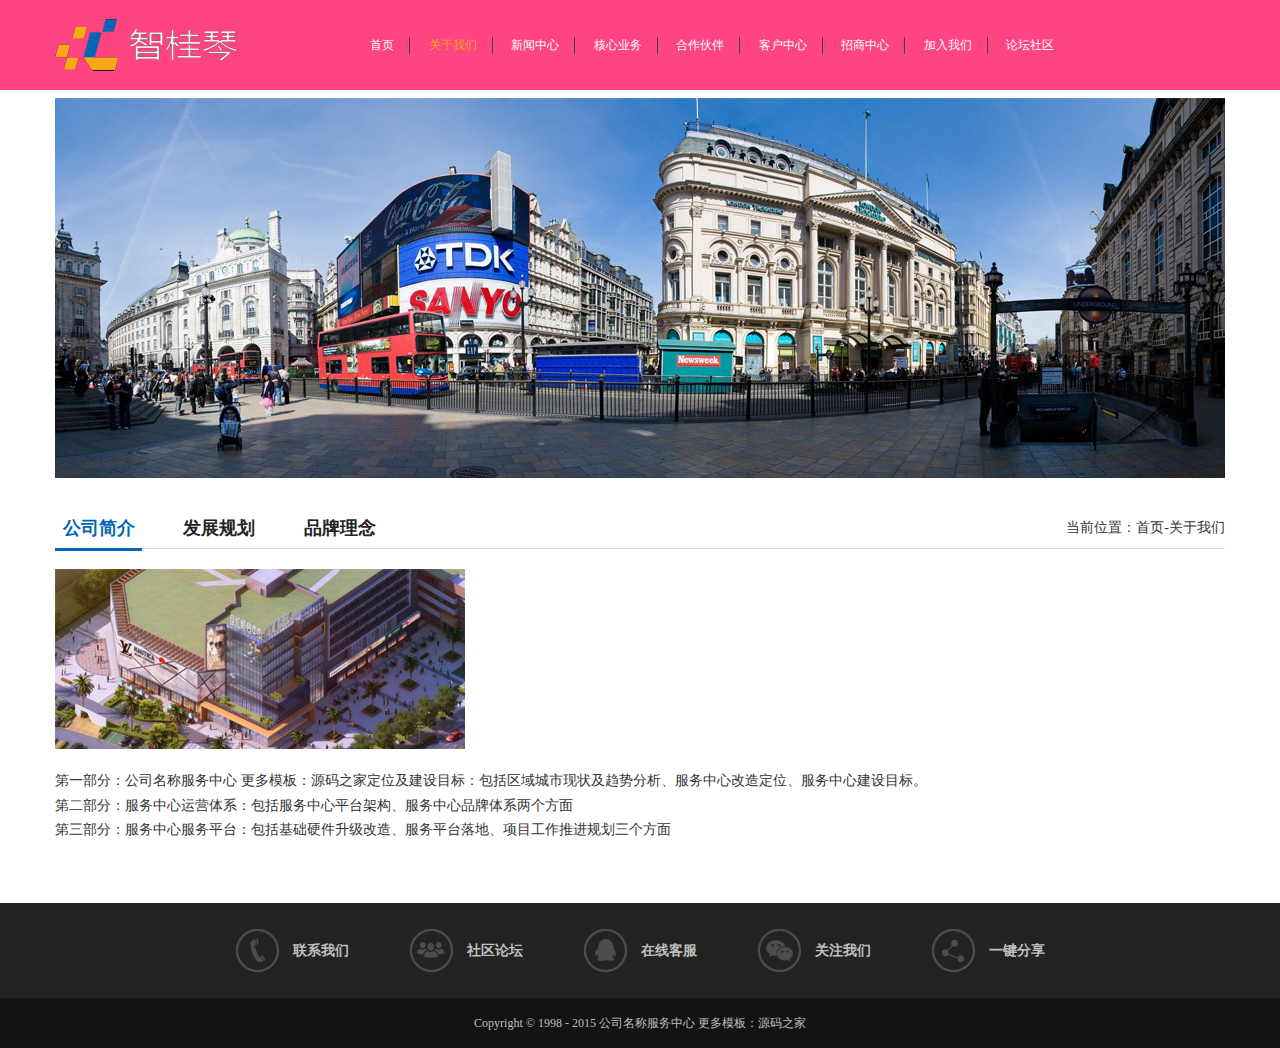
==== commit 4ed4a5ae: "111" ====
--- a/about.html
+++ b/about.html
@@ -3,7 +3,7 @@
 <meta http-equiv="X-UA-Compatible" content="IE=edge">
 <meta http-equiv="Content-Type" content="text/html; charset=utf-8" />
 <meta name="viewport" content="width=device-width; initial-scale=1.0; maximum-scale=1.0; user-scalable=0;">
-<title>智桂琴</title>
+<title>智桂琴网络有限公司</title>
 <link rel="stylesheet" type="text/css" href="Assets/css/reset.css"/>
 <script type="text/javascript" src="Assets/js/jquery-1.8.3.min.js"></script>
 <script type="text/javascript" src="Assets/js/js_z.js"></script>
@@ -17,10 +17,10 @@
     <div class="head clearfix">
         <div class="logo"><a href=""><img src="Assets/images/zgq_logo.png" alt="智桂琴养老服务有限公司"/></a></div>
         <div class="head_r clearfix">
-        	<div class="search">
-                <input name="" type="text">
-                <input name="" type="submit" value="">
-            </div>
+<!--        	<div class="search">-->
+<!--                <input name="" type="text">-->
+<!--                <input name="" type="submit" value="">-->
+<!--            </div>-->
             <div class="nav_m">
             <div class="n_icon">导航栏</div>
             <ul class="nav clearfix">
@@ -63,21 +63,17 @@
 <div class="scd clearfix">
 	<div class="scd_top">
     	<div class="s_nav">
-        	<a href="" class="active"><span>公司简介</span></a>
-            <a href=""><span>发展规划</span></a>
-            <a href=""><span>品牌理念</span></a>
-            <a href=""><span>项目介绍</span></a>
+        	<a href="javascript:void(0)" onclick="message(1)" id="button1"><span>公司简介</span></a>
+            <a href="javascript:void(0)" id="button2" onclick="message(2)"><span>发展规划</span></a>
+            <a href="javascript:void(0)" id="button3" onclick="message(3)"><span>品牌理念</span></a>
+<!--            <a href=""><span>项目介绍</span></a>-->
         </div>
         <div class="pst">
-        	当前位置：<a href="">首页</a>-<a href="">关于我们</a>
+        	当前位置：<a href="index.html">首页</a>-<a href="about.html">关于我们</a>
         </div>
     </div>
-    <div class="about">
-    	<img src="Assets/upload/pic8.jpg" width="410" height="180" alt=""/>
-        <br/>
-        <p style="clear:both; margin-top:20px;">第一部分：公司名称服务中心  更多模板：<a href="http://www.mycodes.net/" target="_blank">源码之家</a>定位及建设目标：包括区域城市现状及趋势分析、服务中心改造定位、服务中心建设目标。</p>
-        <p>第二部分：服务中心运营体系：包括服务中心平台架构、服务中心品牌体系两个方面</p>
-        <p>第三部分：服务中心服务平台：包括基础硬件升级改造、服务平台落地、项目工作推进规划三个方面</p>
+    <div class="about" id="message">
+
     </div>
 </div>
 <div class="fn_bg">
--- a/Assets/css/thems.css
+++ b/Assets/css/thems.css
@@ -4,7 +4,7 @@
 a:hover{ color:#F39800;}
 div{-webkit-transition: all .3s ease-in-out 0s;-moz-transition: all .3s ease-in-out 0s;-ms-transition: all .3s ease-in-out 0s;-o-transition: all .3s ease-in-out 0s;transition: all .3s ease-in-out 0s;}
 /*头部*/
-.header{ width:100%; margin:0px auto; position:relative; background:#232323;}
+.header{ width:100%; margin:0px auto; position:relative; background: rgb(255, 68, 130);}
 .header .head{ width:1170px; height:90px; margin:0px auto; text-align:left; position:relative;}
 .header .head .head_r{ width:965px; float:right; position:relative;}
 .head .logo{ width:191px; height:52px; float:left; margin-top:19px;}
@@ -52,7 +52,7 @@
 #owl-demo span { position: absolute; left: 0; bottom: 37px; width: 100%; font: 18px/32px "微软雅黑","黑体"; color: #fff; text-align: center;}
 .owl-pagination { position: absolute; left: 0; bottom: 0px; width: 100%; height: 22px; text-align: center;}
 .owl-page { display: inline-block; width:100px; height:4px; margin: 0 5px; background:#FFF; *display: inline; *zoom: 1;}
-.owl-pagination .active { background:#F9A519;}
+.o wl-pagination.active { background:#F9A519;}
 .owl-buttons { display: none;}
 .owl-buttons div { position: absolute; top: 50%; width: 24px; height: 48px; margin-top: -40px; text-indent: -9999px;}
 /*.owl-prev { left: 10px; background-image: url(../images/bg17.png);}
@@ -68,7 +68,7 @@
 .i_ma ul{ width:100%;}
 .i_ma ul li{ width:180px; height:180px; float:left; border:1px solid #ddd; text-align:center; margin-right:15px;}
 .i_ma ul li a{ display:block; width:180px; height:180px;}
-.i_ma ul li img{ width:91px; height:60px; vertical-align:top; margin-top:25px;}
+.i_ma ul li img{ width:180px; height:180px; vertical-align:top;}
 .i_ma ul li h6{ width:100%; height:50px; line-height:50px; text-align:center; font-size:16px;}
 .i_ma ul li .des{ width:125px; height:31px; font-size:12px; color:#BABABA; line-height:100%; margin:0px auto; text-align:center; overflow:hidden;}
 .i_mb{ width:1170px; margin:0px auto;}
--- a/Assets/css/responsive.css
+++ b/Assets/css/responsive.css
@@ -5,8 +5,8 @@
 .er_m .hx i{ left:215px;}
 .i_ma ul li{ margin-right:10px;}
 .i_ma ul li,.i_ma ul li a{ width:149px; height:149px;}
-.i_ma ul li img{ width:72px; height:48px; margin-top:15px;}
-.i_ma ul li h6{ height:40px; line-height:40px;}
+.i_ma ul li img{ width:148px; height:148px;}
+/*.i_ma ul li h6{ height:40px; line-height:40px;}*/
 .i_mb .i_mbl{ width:268px;}
 .i_mbl .b_head span, .i_mbr .b_head span{ margin-left:10px;}
 .i_mbl ul li p{ margin-left:28px;}
@@ -53,7 +53,7 @@
 .head .nav li{ height:30px;}
 .i_ma ul li, .i_ma ul li a{ width:205px; height:180px;}
 .i_ma ul li{ margin:0 19px 20px;}
-.i_ma ul li img{ width:91px; height:60px; margin-top:25px;}
+.i_ma ul li img{ width:205px; height:205px;}
 .i_mb .i_mbl{ width:378px; margin-left:19px;}
 .i_mb .i_mbr{ width:280px; margin-right:22px;}
 .i_mb .i_mbc{ width:702px; margin-left:19px; margin-top:35px;}
@@ -101,7 +101,7 @@
 .head .nav li a{ width:90%; padding:0 5%; text-align:center; border:0;}
 .i_ma ul li, .i_ma ul li a{ width:148px; height:148px;}
 .i_ma ul li{ margin:0 5px 15px;}
-.i_ma ul li img{ width:72px; height:48px; margin-top:15px;}
+.i_ma ul li img{ width:147px; height:147px;}
 .i_mb .i_mbl{ width:265px; margin-left:5px;}
 .i_mb .i_mbr{ width:193px; margin-right:5px;}
 .tabBox .tabCont .videoRow-box,.videoImg img{ width:183px; height:106px;}
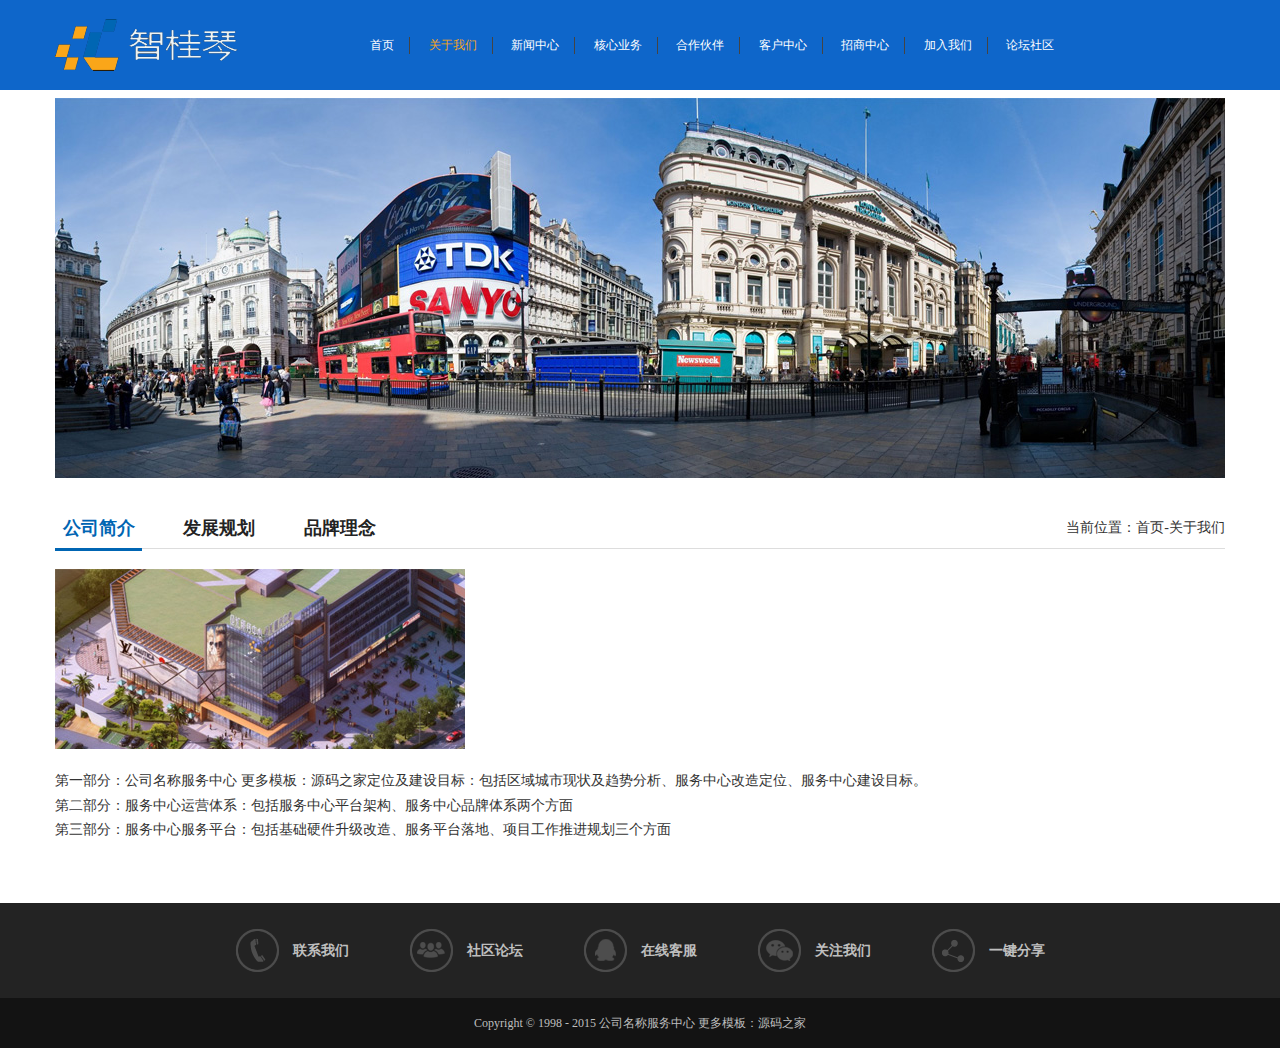
==== commit b4012289: "111" ====
--- a/about.html
+++ b/about.html
@@ -22,7 +22,7 @@
 <!--                <input name="" type="submit" value="">-->
 <!--            </div>-->
             <div class="nav_m">
-            <div class="n_icon">导航栏</div>
+            <div class="n_icon">导航栏123</div>
             <ul class="nav clearfix">
                 <li><a href="index.html">首页</a></li>
                 <li class="now"><a href="about.html">关于我们</a></li>
--- a/Assets/css/thems.css
+++ b/Assets/css/thems.css
@@ -4,7 +4,7 @@
 a:hover{ color:#F39800;}
 div{-webkit-transition: all .3s ease-in-out 0s;-moz-transition: all .3s ease-in-out 0s;-ms-transition: all .3s ease-in-out 0s;-o-transition: all .3s ease-in-out 0s;transition: all .3s ease-in-out 0s;}
 /*头部*/
-.header{ width:100%; margin:0px auto; position:relative; background: rgb(255, 68, 130);}
+.header{ width:100%; margin:0px auto; position:relative; background: rgb(14, 102, 202);}
 .header .head{ width:1170px; height:90px; margin:0px auto; text-align:left; position:relative;}
 .header .head .head_r{ width:965px; float:right; position:relative;}
 .head .logo{ width:191px; height:52px; float:left; margin-top:19px;}
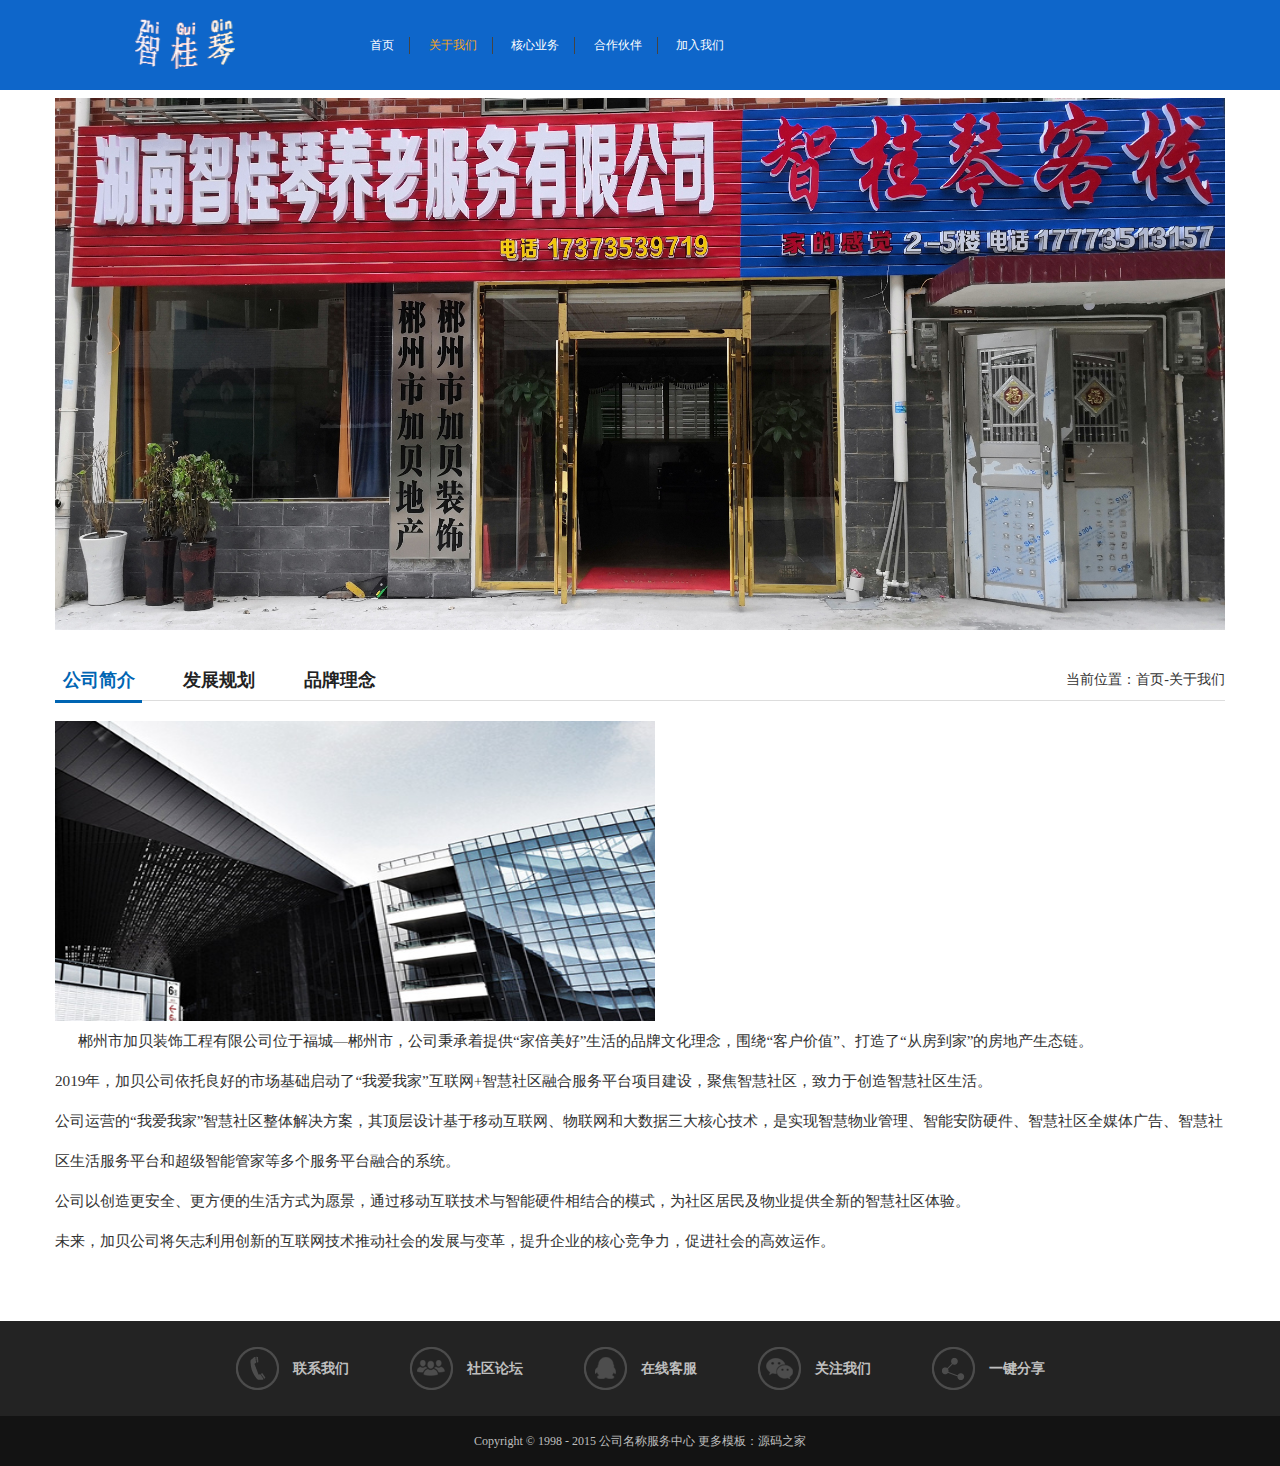
==== commit 9dce3cd8: "111" ====
--- a/about.html
+++ b/about.html
@@ -22,17 +22,17 @@
 <!--                <input name="" type="submit" value="">-->
 <!--            </div>-->
             <div class="nav_m">
-            <div class="n_icon">导航栏123</div>
+            <div class="n_icon">导航栏</div>
             <ul class="nav clearfix">
                 <li><a href="index.html">首页</a></li>
                 <li class="now"><a href="about.html">关于我们</a></li>
-                <li><a href="news.html">新闻中心</a></li>
+<!--                <li><a href="news.html">新闻中心</a></li>-->
                 <li class="er"><a href="service.html">核心业务</a></li>
                 <li><a href="join.html">合作伙伴</a></li>
-                <li><a href="customer.html">客户中心</a></li>
-                <li><a href="attrct.html">招商中心</a></li>
+<!--                <li><a href="customer.html">客户中心</a></li>-->
+<!--                <li><a href="attrct.html">招商中心</a></li>-->
                 <li><a href="invite.html">加入我们</a></li>
-                <li><a href="">论坛社区</a></li>
+<!--                <li><a href="">论坛社区</a></li>-->
             </ul>
             <div class="er_m">
                 <div class="hx">
@@ -58,7 +58,7 @@
     </div>
 </div>
 <!--头部-->
-<div class="banner banner_s"><img src="Assets/upload/banner_a.jpg" alt=""/></div>
+<div class="banner banner_s"><img src="Assets/upload/zgq_logo.jpg" alt=""/></div>
 <div class="space_hx">&nbsp;</div>
 <div class="scd clearfix">
 	<div class="scd_top">
--- a/Assets/css/thems.css
+++ b/Assets/css/thems.css
@@ -8,7 +8,7 @@
 .header .head{ width:1170px; height:90px; margin:0px auto; text-align:left; position:relative;}
 .header .head .head_r{ width:965px; float:right; position:relative;}
 .head .logo{ width:191px; height:52px; float:left; margin-top:19px;}
-.head .logo img{ width:191px; height:52px; vertical-align:top;}
+.head .logo img{ width:100px; height:50px;margin-left: 80px}
 .head .nav_m{ width:735px; float:left; margin-left:95px; position:relative;}
 .head .nav{ width:100%; float:left; text-align:left;}
 .head .nav li{ display:inline-block; *display:inline; zoom:1; height:92px; vertical-align:top;}
@@ -187,7 +187,7 @@
 .mainPhoto .n_m .title p a{ font-size:18px; color:#ED9D19;}
 .mainPhoto .n_m .des{ width:490px; margin-left:25px; height:45px; overflow:hidden;}
 .about{ width:100%; text-align:left; padding:20px 0 40px; font-size:14px; color:#333333; line-height:175%;}
-.about img{ max-width:100%; height:auto; vertical-align:top;}
+.about img{ max-width:100%;width: 600px; height: 300px; vertical-align:top;}
 .join{ width:100%; padding:20px 0 40px;}
 .join .join_a{ width:100%; padding-bottom:30px; border-bottom:1px solid #ddd;}
 .join_a dt{ width:540px; float:left; text-align:left; font-size:14px; color:#333333;}
@@ -239,3 +239,4 @@
 .book li .li_r input{ width:325px; height:40px; border:1px solid #ddd; padding:0 5px;}
 .book li .li_r .chang{ width:505px; border:1px solid #ddd;}
 .book li .li_r input[type="submit"]{ width:150px; height:40px; text-align:center; line-height:40px; background:#232323; border:1px solid #232323; cursor:pointer; color:#FFF;}
+.cp_font p{line-height: 40px;font-size: 0.95rem}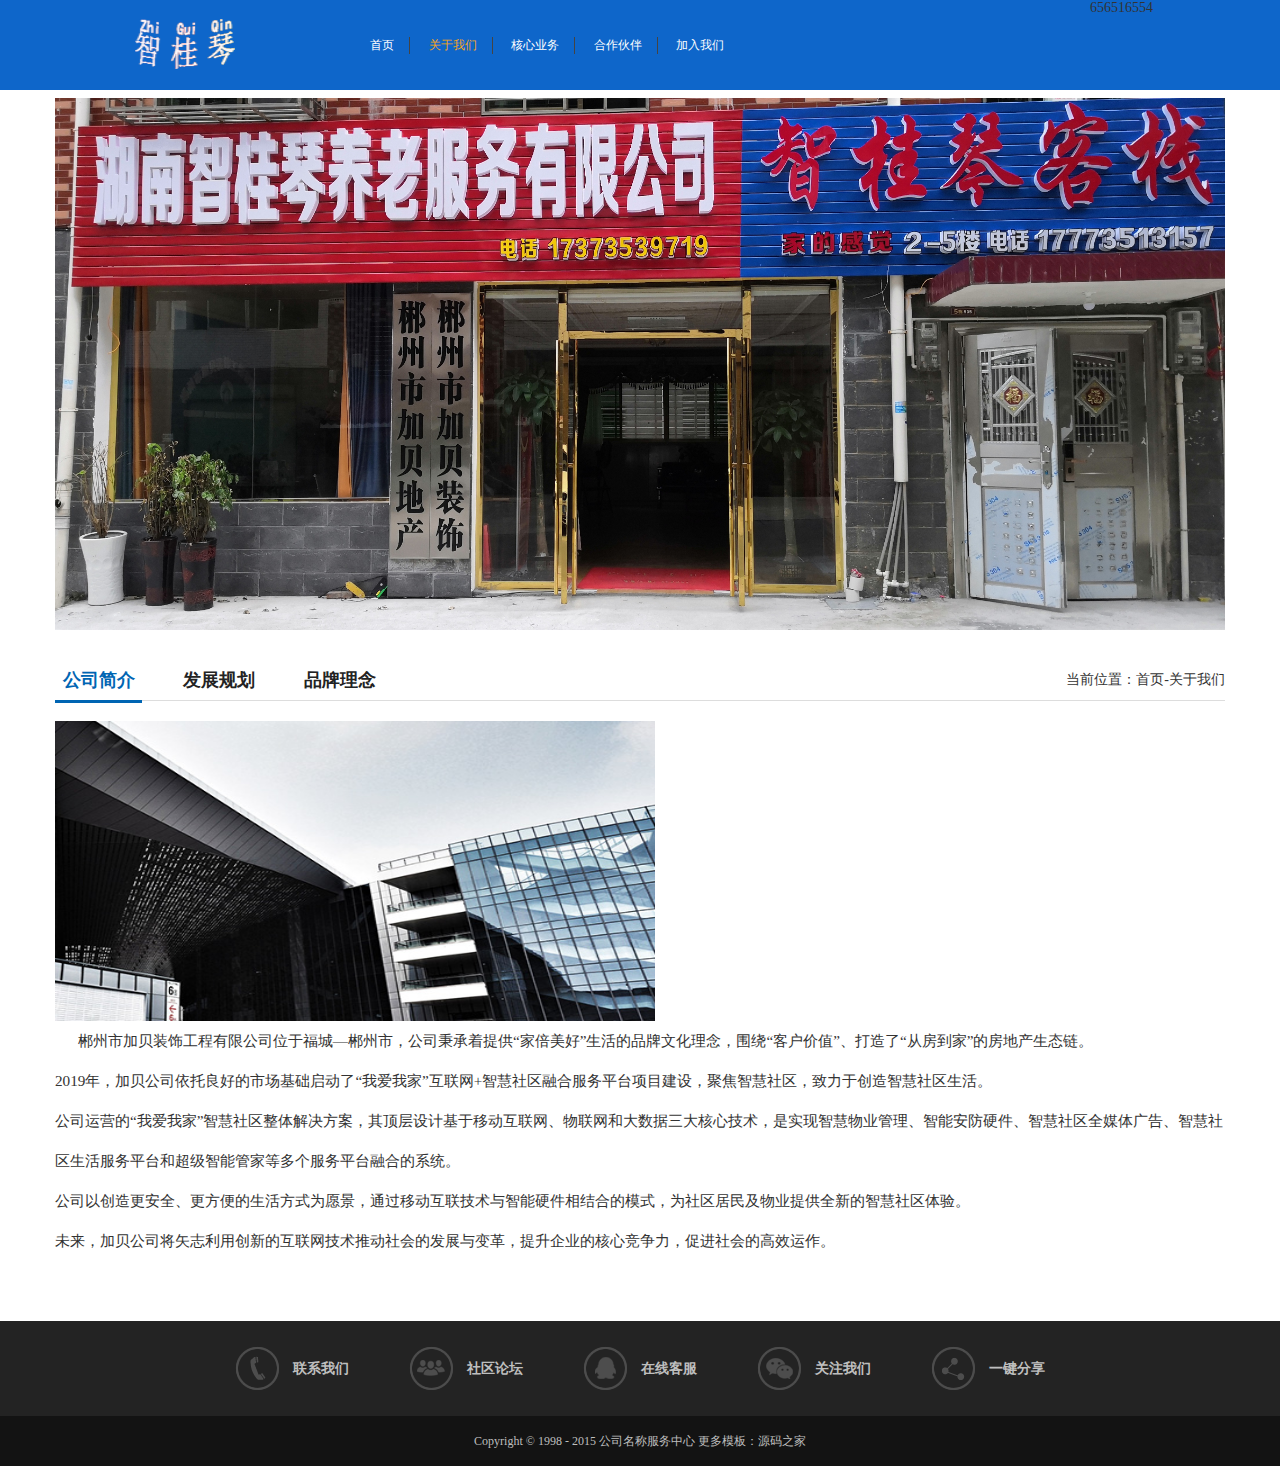
==== commit 24e7fc77: "111" ====
--- a/about.html
+++ b/about.html
@@ -17,7 +17,7 @@
     <div class="head clearfix">
         <div class="logo"><a href=""><img src="Assets/images/zgq_logo.png" alt="智桂琴养老服务有限公司"/></a></div>
         <div class="head_r clearfix">
-<!--        	<div class="search">-->
+<!--        	<div class="search">-->656516554
 <!--                <input name="" type="text">-->
 <!--                <input name="" type="submit" value="">-->
 <!--            </div>-->
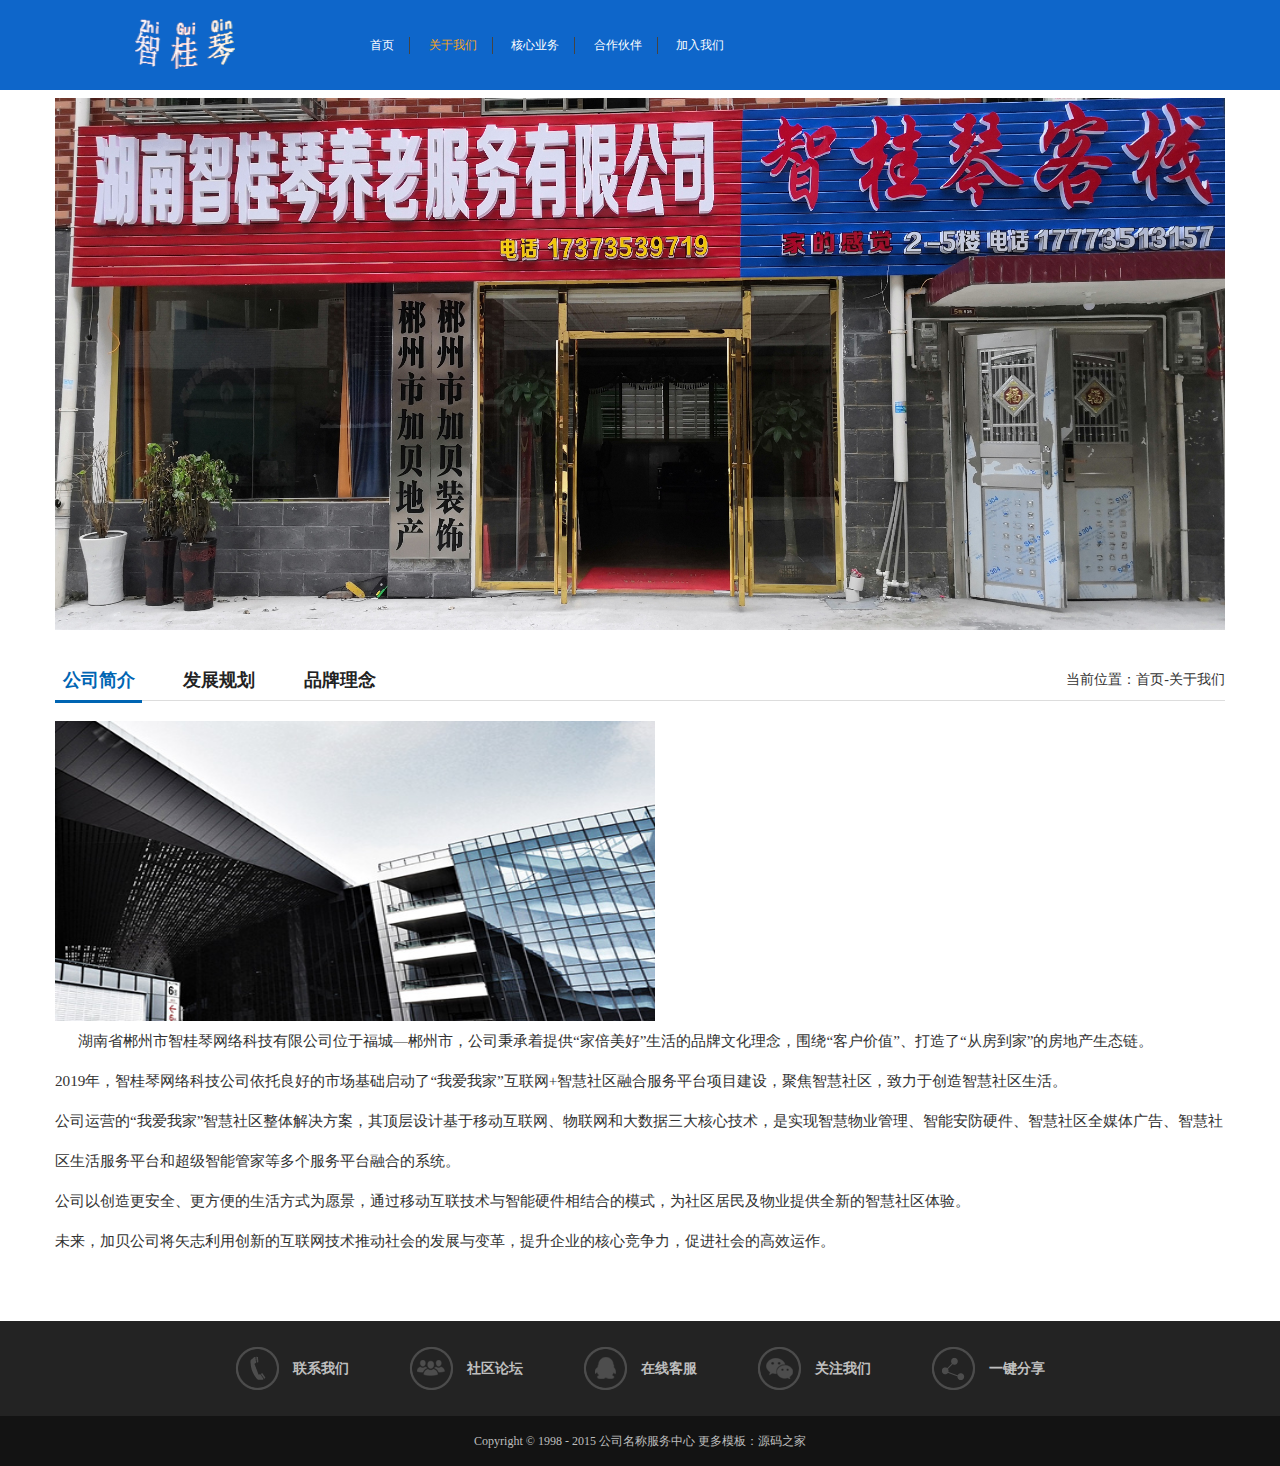
==== commit 783ad6a2: "111" ====
--- a/about.html
+++ b/about.html
@@ -17,7 +17,7 @@
     <div class="head clearfix">
         <div class="logo"><a href=""><img src="Assets/images/zgq_logo.png" alt="智桂琴养老服务有限公司"/></a></div>
         <div class="head_r clearfix">
-<!--        	<div class="search">-->656516554
+<!--        	<div class="search">-->
 <!--                <input name="" type="text">-->
 <!--                <input name="" type="submit" value="">-->
 <!--            </div>-->
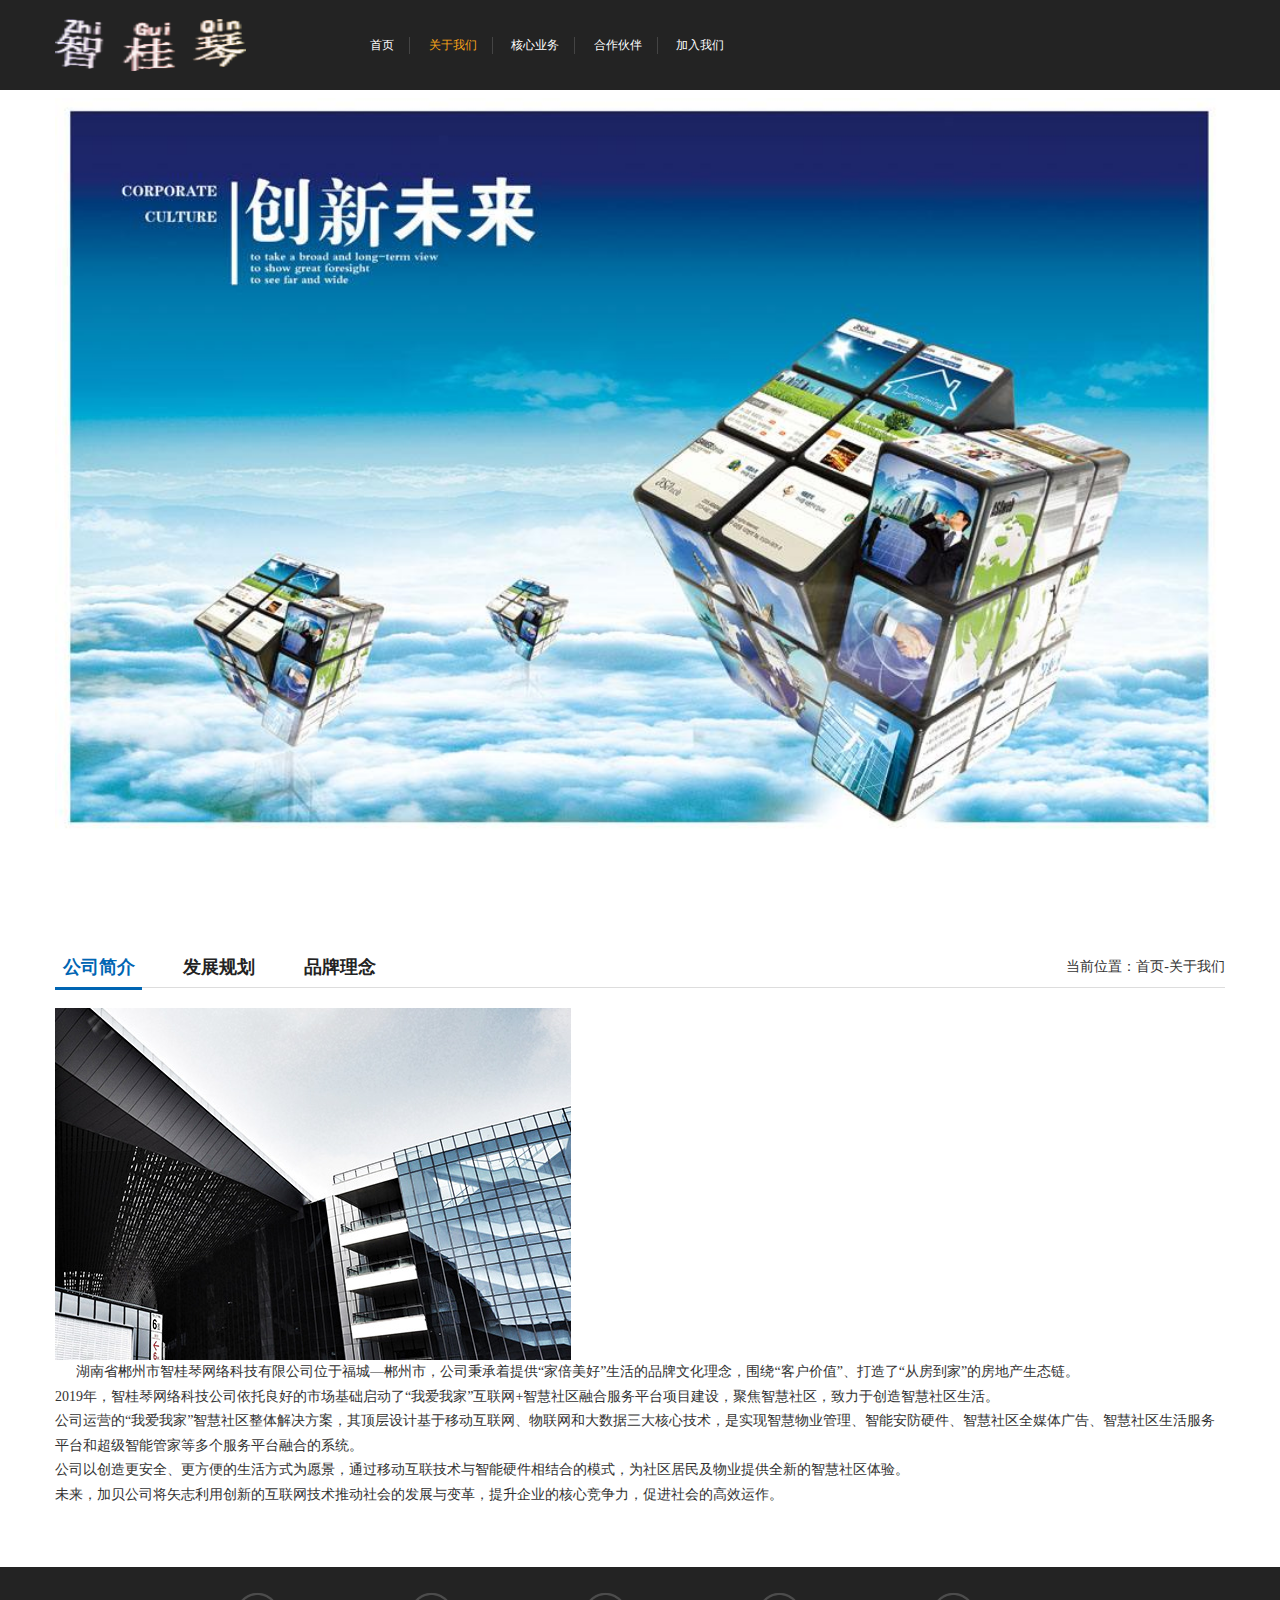
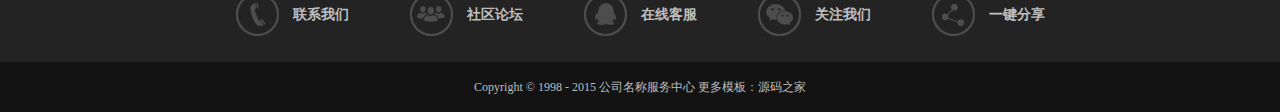
==== commit d5780ec7: "111" ====
--- a/about.html
+++ b/about.html
@@ -1,16 +1,15 @@
 <html xmlns="http://www.w3.org/1999/xhtml">
 <head>
-<meta http-equiv="X-UA-Compatible" content="IE=edge">
-<meta http-equiv="Content-Type" content="text/html; charset=utf-8" />
-<meta name="viewport" content="width=device-width; initial-scale=1.0; maximum-scale=1.0; user-scalable=0;">
-<title>智桂琴网络有限公司</title>
-<link rel="stylesheet" type="text/css" href="Assets/css/reset.css"/>
-<script type="text/javascript" src="Assets/js/jquery-1.8.3.min.js"></script>
-<script type="text/javascript" src="Assets/js/js_z.js"></script>
-<link rel="stylesheet" type="text/css" href="Assets/css/thems.css">
-<link rel="stylesheet" type="text/css" href="Assets/css/responsive.css">
+    <meta http-equiv="X-UA-Compatible" content="IE=edge">
+    <meta http-equiv="Content-Type" content="text/html; charset=utf-8" />
+    <meta name="viewport" content="width=device-width; initial-scale=1.0; maximum-scale=1.0; user-scalable=0;">
+    <title>公司名称</title>
+    <link rel="stylesheet" type="text/css" href="Assets/css/reset.css"/>
+    <script type="text/javascript" src="Assets/js/jquery-1.8.3.min.js"></script>
+    <script type="text/javascript" src="Assets/js/js_z.js"></script>
+    <link rel="stylesheet" type="text/css" href="Assets/css/thems.css">
+    <link rel="stylesheet" type="text/css" href="Assets/css/responsive.css">
 </head>
-
 <body>
 <!--头部-->
 <div class="header">
--- a/Assets/css/thems.css
+++ b/Assets/css/thems.css
@@ -4,11 +4,11 @@
 a:hover{ color:#F39800;}
 div{-webkit-transition: all .3s ease-in-out 0s;-moz-transition: all .3s ease-in-out 0s;-ms-transition: all .3s ease-in-out 0s;-o-transition: all .3s ease-in-out 0s;transition: all .3s ease-in-out 0s;}
 /*头部*/
-.header{ width:100%; margin:0px auto; position:relative; background: rgb(14, 102, 202);}
+.header{ width:100%; margin:0px auto; position:relative; background:#232323;}
 .header .head{ width:1170px; height:90px; margin:0px auto; text-align:left; position:relative;}
 .header .head .head_r{ width:965px; float:right; position:relative;}
 .head .logo{ width:191px; height:52px; float:left; margin-top:19px;}
-.head .logo img{ width:100px; height:50px;margin-left: 80px}
+.head .logo img{ width:191px; height:52px; vertical-align:top;}
 .head .nav_m{ width:735px; float:left; margin-left:95px; position:relative;}
 .head .nav{ width:100%; float:left; text-align:left;}
 .head .nav li{ display:inline-block; *display:inline; zoom:1; height:92px; vertical-align:top;}
@@ -52,7 +52,7 @@
 #owl-demo span { position: absolute; left: 0; bottom: 37px; width: 100%; font: 18px/32px "微软雅黑","黑体"; color: #fff; text-align: center;}
 .owl-pagination { position: absolute; left: 0; bottom: 0px; width: 100%; height: 22px; text-align: center;}
 .owl-page { display: inline-block; width:100px; height:4px; margin: 0 5px; background:#FFF; *display: inline; *zoom: 1;}
-.o wl-pagination.active { background:#F9A519;}
+.owl-pagination .active { background:#F9A519;}
 .owl-buttons { display: none;}
 .owl-buttons div { position: absolute; top: 50%; width: 24px; height: 48px; margin-top: -40px; text-indent: -9999px;}
 /*.owl-prev { left: 10px; background-image: url(../images/bg17.png);}
@@ -68,7 +68,7 @@
 .i_ma ul{ width:100%;}
 .i_ma ul li{ width:180px; height:180px; float:left; border:1px solid #ddd; text-align:center; margin-right:15px;}
 .i_ma ul li a{ display:block; width:180px; height:180px;}
-.i_ma ul li img{ width:180px; height:180px; vertical-align:top;}
+.i_ma ul li img{ width:91px; height:60px; vertical-align:top; margin-top:25px;}
 .i_ma ul li h6{ width:100%; height:50px; line-height:50px; text-align:center; font-size:16px;}
 .i_ma ul li .des{ width:125px; height:31px; font-size:12px; color:#BABABA; line-height:100%; margin:0px auto; text-align:center; overflow:hidden;}
 .i_mb{ width:1170px; margin:0px auto;}
@@ -187,7 +187,7 @@
 .mainPhoto .n_m .title p a{ font-size:18px; color:#ED9D19;}
 .mainPhoto .n_m .des{ width:490px; margin-left:25px; height:45px; overflow:hidden;}
 .about{ width:100%; text-align:left; padding:20px 0 40px; font-size:14px; color:#333333; line-height:175%;}
-.about img{ max-width:100%;width: 600px; height: 300px; vertical-align:top;}
+.about img{ max-width:100%; height:auto; vertical-align:top;}
 .join{ width:100%; padding:20px 0 40px;}
 .join .join_a{ width:100%; padding-bottom:30px; border-bottom:1px solid #ddd;}
 .join_a dt{ width:540px; float:left; text-align:left; font-size:14px; color:#333333;}
@@ -239,4 +239,3 @@
 .book li .li_r input{ width:325px; height:40px; border:1px solid #ddd; padding:0 5px;}
 .book li .li_r .chang{ width:505px; border:1px solid #ddd;}
 .book li .li_r input[type="submit"]{ width:150px; height:40px; text-align:center; line-height:40px; background:#232323; border:1px solid #232323; cursor:pointer; color:#FFF;}
-.cp_font p{line-height: 40px;font-size: 0.95rem}--- a/Assets/css/responsive.css
+++ b/Assets/css/responsive.css
@@ -5,8 +5,8 @@
 .er_m .hx i{ left:215px;}
 .i_ma ul li{ margin-right:10px;}
 .i_ma ul li,.i_ma ul li a{ width:149px; height:149px;}
-.i_ma ul li img{ width:148px; height:148px;}
-/*.i_ma ul li h6{ height:40px; line-height:40px;}*/
+.i_ma ul li img{ width:72px; height:48px; margin-top:15px;}
+.i_ma ul li h6{ height:40px; line-height:40px;}
 .i_mb .i_mbl{ width:268px;}
 .i_mbl .b_head span, .i_mbr .b_head span{ margin-left:10px;}
 .i_mbl ul li p{ margin-left:28px;}
@@ -53,7 +53,7 @@
 .head .nav li{ height:30px;}
 .i_ma ul li, .i_ma ul li a{ width:205px; height:180px;}
 .i_ma ul li{ margin:0 19px 20px;}
-.i_ma ul li img{ width:205px; height:205px;}
+.i_ma ul li img{ width:91px; height:60px; margin-top:25px;}
 .i_mb .i_mbl{ width:378px; margin-left:19px;}
 .i_mb .i_mbr{ width:280px; margin-right:22px;}
 .i_mb .i_mbc{ width:702px; margin-left:19px; margin-top:35px;}
@@ -101,7 +101,7 @@
 .head .nav li a{ width:90%; padding:0 5%; text-align:center; border:0;}
 .i_ma ul li, .i_ma ul li a{ width:148px; height:148px;}
 .i_ma ul li{ margin:0 5px 15px;}
-.i_ma ul li img{ width:147px; height:147px;}
+.i_ma ul li img{ width:72px; height:48px; margin-top:15px;}
 .i_mb .i_mbl{ width:265px; margin-left:5px;}
 .i_mb .i_mbr{ width:193px; margin-right:5px;}
 .tabBox .tabCont .videoRow-box,.videoImg img{ width:183px; height:106px;}
